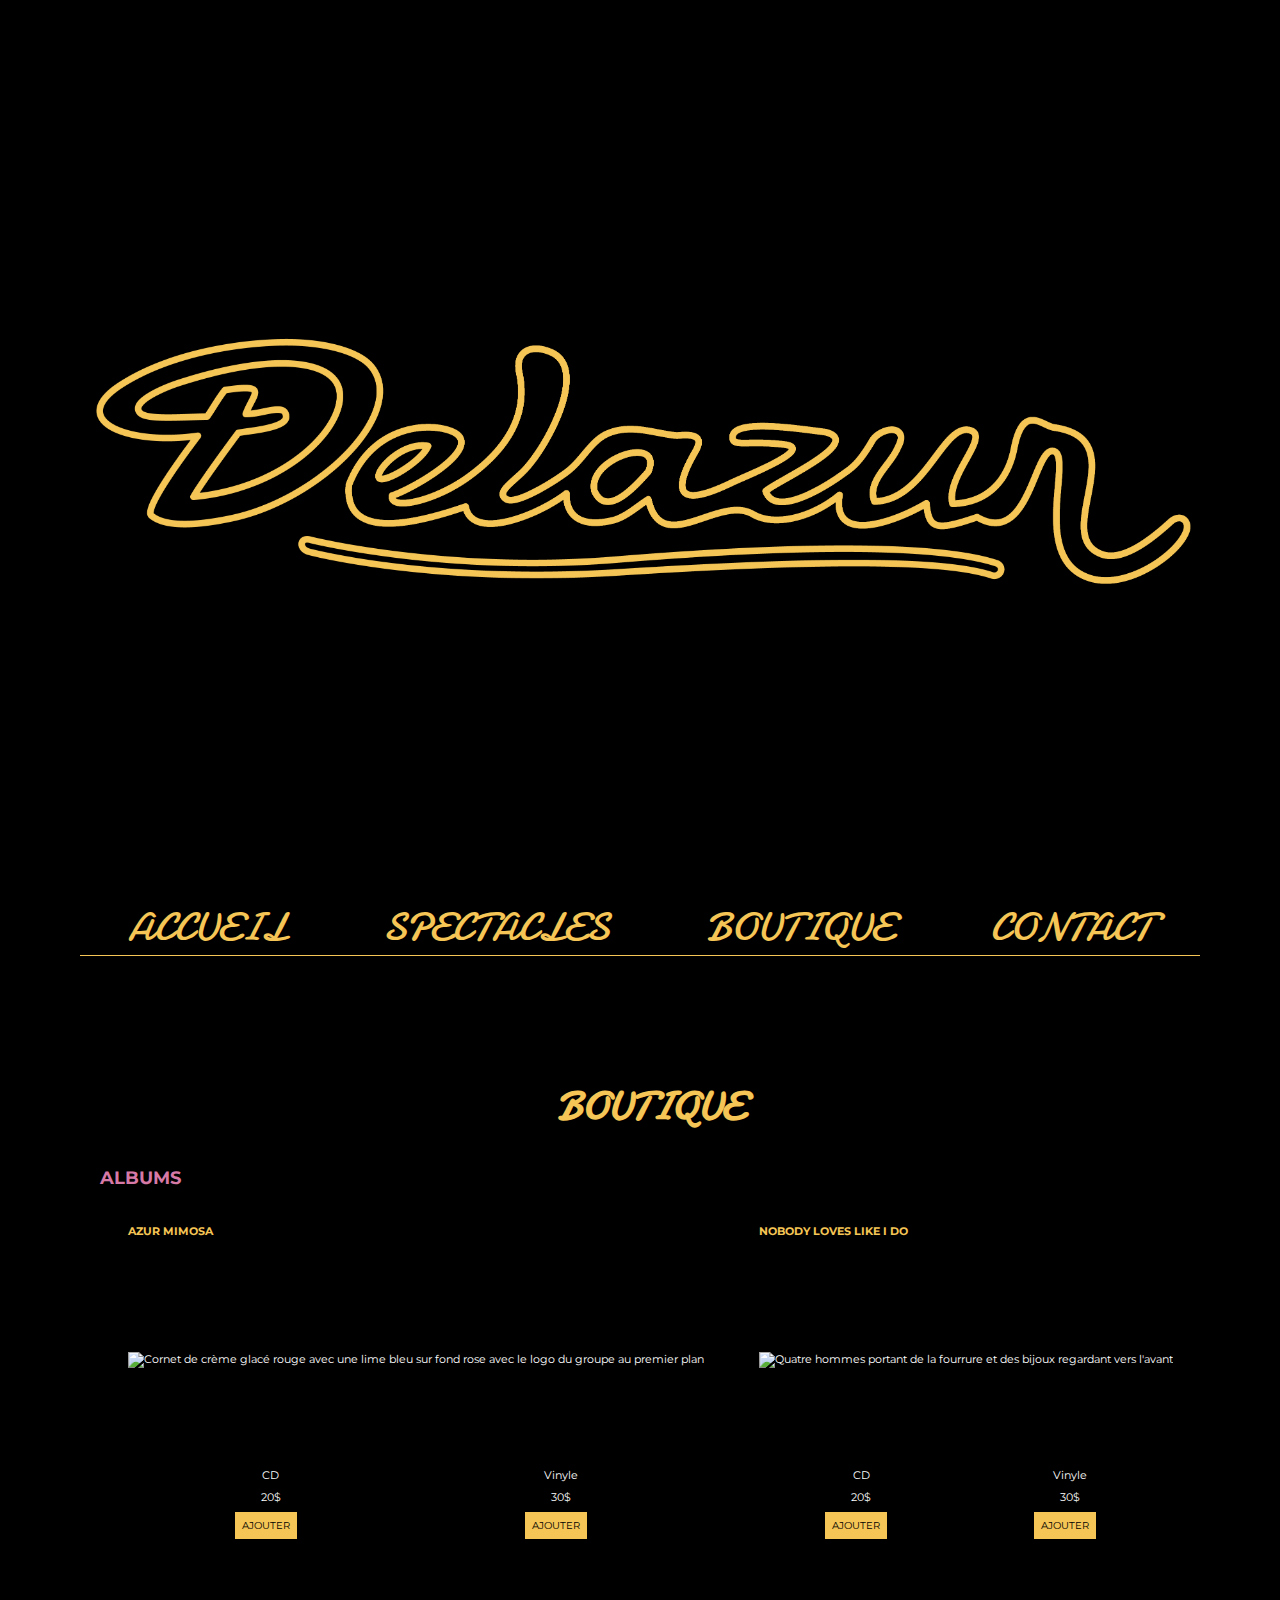
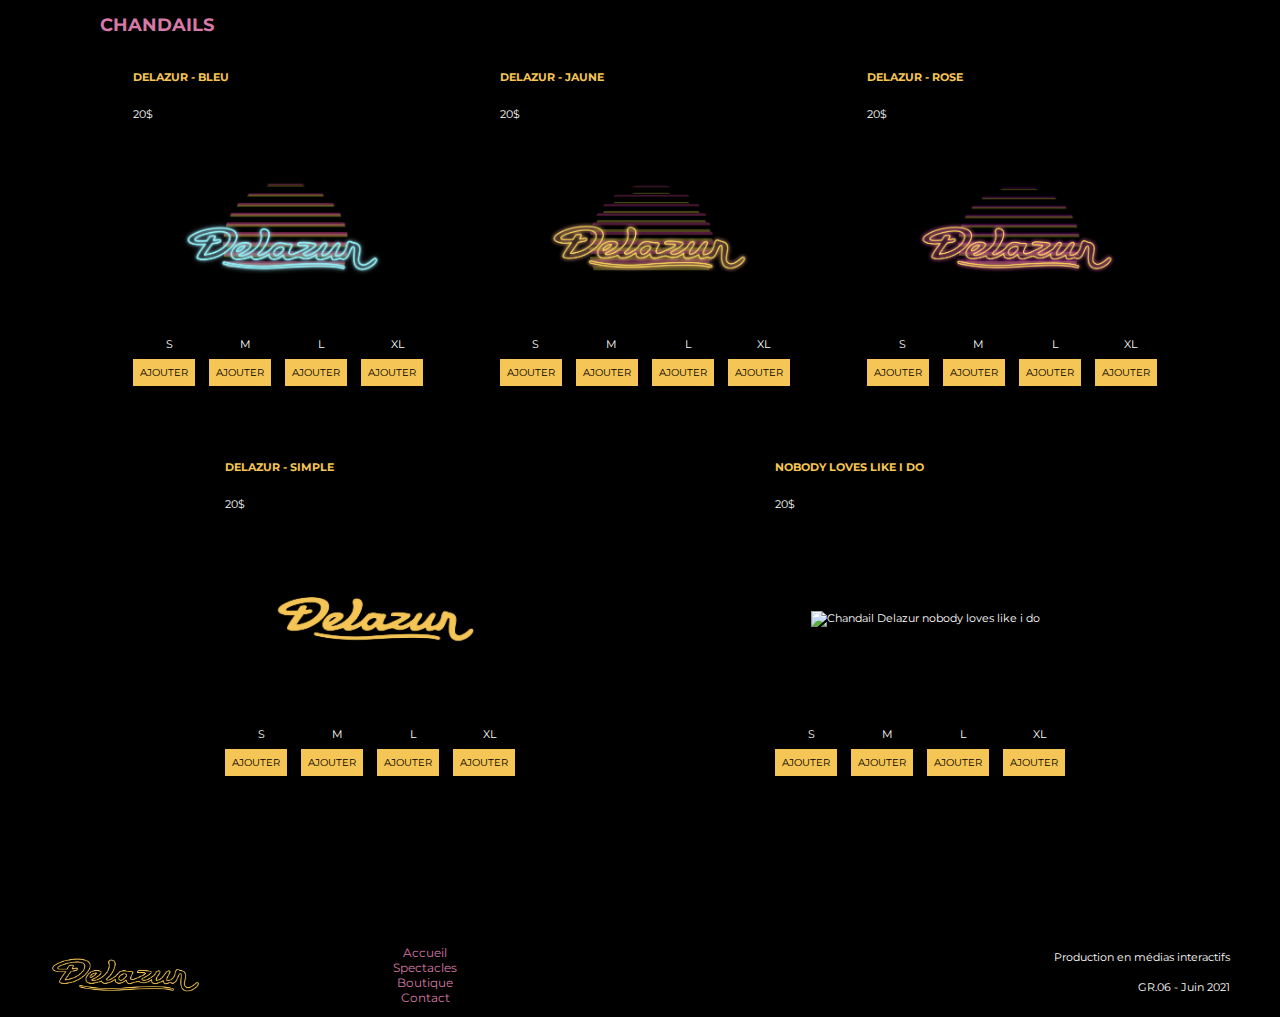
==== src/boutique.html @ 3f295a20 "Mise en page, CSS, taille photo" ====
<!DOCTYPE html>
<html lang="fr-CA">
<head>
    <meta charset="UTF-8">
    <meta http-equiv="X-UA-Compatible" content="IE=edge">
    <meta name="viewport" content="width=device-width, initial-scale=1.0">
    <link rel="stylesheet" href="./assets/css/boutique.css">
    <link href="https://fonts.googleapis.com/css2?family=Damion&family=Montserrat:wght@300;700&display=swap" rel="stylesheet">
    <link rel="stylesheet" href="https://use.fontawesome.com/releases/v5.8.1/css/all.css" integrity="sha384-50oBUHEmvpQ+1lW4y57PTFmhCaXp0ML5d60M1M7uH2+nqUivzIebhndOJK28anvf" crossorigin="anonymous">
    <title>Delazur</title>
</head>
<body>
    <header>
        <div>
            <img src="./assets/img/delazur_logo.png" alt="Logo de Delazur">
            <h1 class="visuallyhidden">Delazur</h1>
        </div>
        <nav>
            <ul>
                <li><a class="serif" href="/src/index.html">Accueil</a></li>
                <li><a class="serif" href="/src/spectacles.html">Spectacles</a></li>
                <li><a class="serif" href="boutique.html">Boutique</a></li>
                <li><a class="serif" href="/src/contact.html">Contact</a></li>
            </ul>
        </nav>
    </header>
    <main>
        <div class="panierAchat"><i class="fas fa-shopping-cart" aria-hidden="true"></i></div>
        <h2>Boutique</h2>
        <section class="album">
            <h3>Albums</h3>
            <div>
                <table id="albumAzurMimosa">
                    <tr>
                        <th id="albumAzurMimosa-th" colspan="2"> 
                            <h4>Azur Mimosa</h4>
                        </th>
                    </tr>
                    <tr>
                        <td headers="albumAzurMimosa-th" colspan="2">
                            <img src="./assets/img/album1.png" alt="Cornet de crème glacé rouge avec une lime bleu sur fond rose avec le logo du groupe au premier plan">
                        </td>
                    </tr>
                    <tr>
                        <th headers="albumAzurMimosa-th" id="albumAzurMimosa-cd" scope="col">CD</th>
                        <th headers="albumAzurMimosa-th" id="albumAzurMimosa-vinyle" scope="col">Vinyle</th>
                    </tr>
                    <tr>
                        <td headers="albumAzurMimosa-th albumAzurMimosa-cd">20$</td>
                        <td headers="albumAzurMimosa-th albumAzurMimosa-vinyle">30$</td>
                    </tr>
                    <tr>
                        <td headers="albumAzurMimosa-th albumAzurMimosa-cd"><button>ajouter</button></td>
                        <td headers="albumAzurMimosa-th albumAzurMimosa-vinyle"><button>ajouter</button></td>
                    </tr>
                </table>
                <table id="albumNobodyLoves">
                    <tr>
                        <th id="albumNobodyLoves-th" colspan="2"> 
                            <h4>Nobody loves like i do</h4>
                        </th>
                    </tr>
                    <tr>
                        <td colspan="2">
                                <img src="./assets/img/t-shirt1.jpg" alt="Quatre hommes portant de la fourrure et des bijoux regardant vers l'avant">
                        </td>
                    </tr>
                    <tr>
                        <th headers="albumNobodyLoves-th" id="albumNobodyLoves-cd" scope="col">CD</th>
                        <th headers="albumNobodyLoves-th" id="albumNobodyLoves-vinyle" scope="col">Vinyle</th>
                    </tr>
                    <tr>
                        <td headers="albumNobodyLoves-th albumNobodyLoves-cd">20$</td>
                        <td headers="albumNobodyLoves-th albumNobodyLoves-vinyle">30$</td>

                    </tr>
                    <tr>
                        <td headers="albumNobodyLoves-th albumNobodyLoves-cd"><button>ajouter</button></td>
                        <td headers="albumNobodyLoves-th albumNobodyLoves-vinyle"><button>ajouter</button></td>
                    </tr>
                </table>
            </div>
        </section>

        <section class="chandails"> 
            <h3>Chandails</h3>
            <div>
                <table id="chandailDelazurBleu">
                    <tr>
                        <th colspan="4" id="chandailDelazurBleu-th">
                            <h4>Delazur - Bleu</h4>
                        </th>
                    </tr>
                    <tr>
                        <td colspan="4" headers="chandailDelazurBleu-th">20$</td>
                    </tr>
                    <tr>                    
                        <td colspan="4" headers="chandailDelazurBleu-th">
                                <img src="./assets/img/t-shirt2.png" alt="Contour du logo Delazur, incluant le contour des lettres, bleu devant 9 lignes parallèles horizontale bleu formant un soleil levant">
                        </td>
                    </tr>
                    <tr>
                        <th headers="chandailDelazurBleu-th" id="chandailDelazurBleu-small" scope="col"><abbr title="Small">S</abbr></th>
                        <th headers="chandailDelazurBleu-th" id="chandailDelazurBleu-medium" scope="col"><abbr title="Medium">M</abbr></th>
                        <th headers="chandailDelazurBleu-th" id="chandailDelazurBleu-large" scope="col"><abbr title="Large">L</abbr></th>
                        <th headers="chandailDelazurBleu-th" id="chandailDelazurBleu-extraLarge" scope="col"><abbr title="Extra large">XL</abbr></th>
                    </tr>
                    <tr>
                        <td headers="chandailDelazurBleu-th chandailDelazurBleu-small"><button>Ajouter</button></td>
                        <td headers="chandailDelazurBleu-th chandailDelazurBleu-medium"><button>Ajouter</button></td>
                        <td headers="chandailDelazurBleu-th chandailDelazurBleu-large"><button>Ajouter</button></td>
                        <td headers="chandailDelazurBleu-th chandailDelazurBleu-extraLarge"><button>Ajouter</button></td>
                    </tr>
                </table>
                <table id="chandailDelazurJaune">
                    <tr>

                        <th colspan="4" id="chandailDelazurJaune-th">
                            <h4>Delazur - Jaune</h4>
                        </th>
                    </tr>
                    <tr>
                        <td colspan="4" headers="chandailDelazurJaune-th">20$</td>
                    </tr>
                    <tr>                    
                        <td colspan="4" headers="chandailDelazurJaune-th">
                            <img src="./assets/img/t-shirt3.png" alt="Contour du logo Delazur, incluant le contour des lettres, jaune devant 9 lignes parallèles horizontale jaune formant un soleil levant">
                        </td>
                    </tr>
                    <tr>
                        <th headers="chandailDelazurJaune-th" id="chandailDelazurJaune-small" scope="col"><abbr title="Small">S</abbr></th>
                        <th headers="chandailDelazurJaune-th" id="chandailDelazurJaune-medium" scope="col"><abbr title="Medium">M</abbr></th>
                        <th headers="chandailDelazurJaune-th" id="chandailDelazurJaune-large" scope="col"><abbr title="Large">L</abbr></th>
                        <th headers="chandailDelazurJaune-th" id="chandailDelazurJaune-extraLarge" scope="col"><abbr title="Extra large">XL</abbr></th>
                    </tr>
                    <tr>
                        <td headers="chandailDelazurJaune-th chandailDelazurJaune-small"><button>Ajouter</button></td>
                        <td headers="chandailDelazurJaune-th chandailDelazurJaune-medium"><button>Ajouter</button></td>
                        <td headers="chandailDelazurJaune-th chandailDelazurJaune-large"><button>Ajouter</button></td>
                        <td headers="chandailDelazurJaune-th chandailDelazurJaune-extraLarge"><button>Ajouter</button></td>
                    </tr>
                </table>
                <table id="chandailDelazurRose">
                    <tr>
                        <th colspan="4" id="chandailDelazurRose-th">
                            <h4>Delazur - Rose</h4>
                        </th>
                    </tr>
                    <tr>
                        <td colspan="4" headers="chandailDelazurRose-th">20$</td>
                    </tr>
                    <tr>                    
                        <td colspan="4" headers="chandailDelazurRose-th">
                            <img src="./assets/img/t-shirt4.png" alt="Contour du logo Delazur rose, incluant le contour des lettres, devant 9 lignes parallèles horizontale rose formant un soleil levant">
                        </td>
                    </tr>
                    <tr>
                        <th headers="chandailDelazurRose-th" id="chandailDelazurRose-small" scope="col"><abbr title="Small">S</abbr></th>
                        <th headers="chandailDelazurRose-th" id="chandailDelazurRose-medium" scope="col"><abbr title="Medium">M</abbr></th>
                        <th headers="chandailDelazurRose-th" id="chandailDelazurRose-large" scope="col"><abbr title="Large">L</abbr></th>
                        <th headers="chandailDelazurRose-th" id="chandailDelazurRose-extraLarge" scope="col"><abbr title="Extra large">XL</abbr></th>
                    </tr>
                    <tr>
                        <td headers="chandailDelazurRose-th chandailDelazurRose-small"><button>Ajouter</button></td>
                        <td headers="chandailDelazurRose-th chandailDelazurRose-medium"><button>Ajouter</button></td>
                        <td headers="chandailDelazurRose-th chandailDelazurRose-large"><button>Ajouter</button></td>
                        <td headers="chandailDelazurRose-th chandailDelazurRose-extraLarge"><button>Ajouter</button></td>
                    </tr>
                </table>
                <table id="chandailDelazurSimple">
                    <tr>
                        <th colspan="4" id="chandailDelazurSimple-th">
                            <h4>Delazur - Simple</h4>
                        </th>
                            
                    </tr>
                    <tr>
                        <td colspan="4" headers="chandailDelazurSimple-th">20$</td>
                    </tr>
                    <tr>                    
                        <td colspan="4" headers="chandailDelazurSimple-th">
                            <img src="./assets/img/t-shirt5.png" alt="Logo du Delazur Jaune plein">
                        </td>
                    </tr>
                    <tr>
                        <th headers="chandailDelazurSimple-th" id="chandailDelazurSimple-small" scope="col"><abbr title="Small">S</abbr></th>
                        <th headers="chandailDelazurSimple-th" id="chandailDelazurSimple-medium" scope="col"><abbr title="Medium">M</abbr></th>
                        <th headers="chandailDelazurSimple-th" id="chandailDelazurSimple-large" scope="col"><abbr title="Large">L</abbr></th>
                        <th headers="chandailDelazurSimple-th" id="chandailDelazurSimple-extraLarge" scope="col"><abbr title="Extra large">XL</abbr></th>
                    </tr>
                    <tr>
                        <td headers="chandailDelazurSimple-th chandailDelazurSimple-small"><button>Ajouter</button></td>
                        <td headers="chandailDelazurSimple-th chandailDelazurSimple-medium"><button>Ajouter</button></td>
                        <td headers="chandailDelazurSimple-th chandailDelazurSimple-large"><button>Ajouter</button></td>
                        <td headers="chandailDelazurSimple-th chandailDelazurSimple-extraLarge"><button>Ajouter</button></td>
                    </tr>
                </table>
                <table id="chandailNobodyLoves">
                    <tr>
                        <th colspan="4" id="chandailNobodyLoves-th">
                        <h4>Nobody loves like I do</h4>
                        </th>
                    </tr>
                    <tr>
                        <td colspan="4" headers="chandailNobodyLoves-th">20$</td>
                    </tr>
                    <tr>                    
                        <td colspan="4" headers="chandailNobodyLoves-th">
                                <img src="./assets/img/t-shirt1.jpg" alt="Chandail Delazur nobody loves like i do">
                        </td>
                    </tr>
                    <tr>
                        <th headers="chandailNobodyLoves-th" id="chandailNobodyLoves-small" scope="col"><abbr title="Small">S</abbr></th>
                        <th headers="chandailNobodyLoves-th" id="chandailNobodyLoves-medium" scope="col"><abbr title="Medium">M</abbr></th>
                        <th headers="chandailNobodyLoves-th" id="chandailNobodyLoves-large" scope="col"><abbr title="Large">L</abbr></th>
                        <th headers="chandailNobodyLoves-th" id="chandailNobodyLoves-extraLarge" scope="col"><abbr title="Extra large">XL</abbr></th>
                    </tr>
                    <tr>
                        <td headers="chandailNobodyLoves-th chandailNobodyLoves-small"><button>Ajouter</button></td>
                        <td headers="chandailNobodyLoves-th chandailNobodyLoves-medium"><button>Ajouter</button></td>
                        <td headers="chandailNobodyLoves-th chandailNobodyLoves-large"><button>Ajouter</button></td>
                        <td headers="chandailNobodyLoves-th chandailNobodyLoves-extraLarge"><button>Ajouter</button></td>
                    </tr>
                </table>
            </div>
        </section>
    </main>
    <footer>
        <div>
            <img src="./assets/img/delazur_logo.png" alt="Logo Delazur">
        </div>
        <div>
            <ul>
                <li><a href="/src/index.html">Accueil</a></li>
                <li><a href="/src/spectacles.html">Spectacles</a></li>
                <li><a href="boutique.html">Boutique</a></li>
                <li><a href="/src/contact.html">Contact</a></li>
            </ul>
        </div>
        <div>
            <ul>
                <li><a href="https://www.instagram.com/delazurband/" aria-label="Instagram" target="_blank"><i class="fab fa-instagram"></i></a></li>
                <li><a href="https://music.apple.com/us/artist/delazur/1502322364" aria-label="Apple Music" target="_blank"><i class="fab fa-apple"></i></a></li>
                <li><a href="https://music.youtube.com/channel/UCgWAueQ2PGlzKfPIjrtn05g" aria-label="Youtube Music" target="_blank"><i class="far fa-play-circle"></i></a></li>
                <li><a href="https://www.facebook.com/delazurband/" aria-label="Facebook" target="_blank"><i class="fab fa-facebook"></i></a></li>
                <li><a href="https://open.spotify.com/artist/1YG9iUkHCKcIEopGLn5QYb" aria-label="Spotify" target="_blank"><i class="fab fa-spotify"></i></a></li>
                <li><a href="https://www.youtube.com/channel/UCNU_NVl0zzl5wluB0_9fNoA" aria-label="Youtube" target="_blank"><i class="fab fa-youtube"></i></a></li>
                <li><a href="https://fontawesome.com/icons/bandcamp?style=brands" aria-label="Bandcamp" target="_blank"><i class="fab fa-bandcamp"></i></a></li>
            </ul>
        </div>
        <div>
            <p>Production en médias interactifs</p>
            <p>GR.06 - Juin 2021</p>
        </div>
    </footer>
    <script src="./assets/scripts/boutique.js"></script>
</body>

</html>
---- src/assets/css/boutique.css ----
/* Temporaire ( pour pouvoir voir dequoi)*/
img {
    width: 200px;
}

abbr {
    text-decoration: none;
}

td {
    text-align: center;
}
/* Fin Temporaire */


* {
    transition: all 0.5s ease-in-out;
}

html {
    font-size: 50%;
}

body {
    background-color: black;
    background-image: url("../img/header.jpg");
    background-size: auto 100vw;
    background-attachment: scroll;
    background-position: top center;
    background-repeat: no-repeat;
    color: white;
    display: grid;
    grid-template-rows: repeat(3, auto);
    grid-template-columns: repeat(5, 1fr);
    font: 1.5rem 'Montserrat', sans-serif;
    margin: 0;
    overflow-x: hidden;
}

main {
    grid-column: 1 / 6;
    padding-left: 20px;
}

header {
    grid-column: 1 / 6;
    grid-row-end: 1;
}

header > div {
    display: flex;
    align-items: center;
    justify-content: center;
}

header > div > img {
    background-color: rgba(0, 0, 0, 0.7);
    width: 100%;
}

header > nav {
    background-color: rgba(0, 0, 0, 0.7);
}

header > nav > ul {
    justify-content: space-evenly;
    list-style-type: none;
    font-family: 'Damion', cursive;
    font-size: 4rem;
    margin-top: 0;
    padding: 0;
    text-transform: uppercase;
}

header li {
    flex-grow: 1;
    text-align: center;
}

header li a {
    border-bottom: 1px solid #f5c555;
    color: #f5c555;
    display: inline-block;
    text-decoration: none;
    width: 100%;
}

header li a:hover, header li a:focus {
    border-color: #d679a6;
    outline: none;
}

header li a.active, header li a:visited {
    border-bottom: transparent;
    color: #d679a6;
    font-weight: bold;
    pointer-events: none;
}

.panierAchat {
    display: flex;
    justify-content: flex-end;
    margin-right: 20px;
    font-size: 3rem;
}

h2 {
    font-family: 'Damion', cursive;
    color: #f5c555;
    text-transform: uppercase;
    font-size: 4rem;
    text-align: center;
}

h3 {
    color: #d679a6;
    text-transform: uppercase;
}

main tr:first-child > th:first-child {
    color: #f5c555;
    text-transform: uppercase;
    text-align: left;
}

button {
    background-color: #f5c555;
    border: 2px solid #f5c555;
    text-transform: uppercase;
    font: 1rem 'Montserrat', sans-serif;
    padding: 5px;
    margin-right: 10px;
}

table {
    margin: auto;
    padding-bottom: 50px;
}

td, th, p {
    font: 1.1rem 'Montserrat', sans-serif;
    padding-bottom: 5px;
}

tr, td {
    text-align: center;
}

.chandails {
    text-align: left;
}

section.chandails tr:first-child > th:first-child, section.chandails tr:nth-child(2) > td:first-child {
    text-align: left;
}

section.album tr:nth-child(2) > td {
    height: 200px;
} 

section.chandails tr:nth-child(3) > td {
    height: 200px;
} 

footer {
    background-color: rgba(0, 0, 0, 0.5);
    box-sizing: border-box;
    grid-row-start: 3;
    grid-column: span 16;
    font-size: 0.8em;
    text-align: center;
    width: 100%;
    padding: 0 50px;
}

footer a {
    color: #d679a6;
    text-decoration: none;
}

footer a:hover, footer a:focus {
    color: white;
    outline: none;
}

footer img {
    width: 150px;
}

footer ul {
    list-style-type: none;
    padding: 0;
    text-align: center;
}

footer div:nth-child(3) ul {
    display: flex;
    justify-content: space-between;
    font-size: 3rem;
}

footer div:nth-child(3) ul li {
    padding: 0 15px;
}

footer div:last-child {
    text-align: right;
}

.visuallyhidden {
    display: none;
}




@media screen and (min-width: 800px) {
    body {
        grid-template-columns: repeat(16, 1fr);
        grid-row-gap: 50px;
        background-size: auto 45vw;
    }

    main {
        grid-column: 2 / 16;
    }

    h3 + div {
        display: flex;
        flex-flow: row wrap;
        justify-content: space-between;
    }

    header {
        grid-column: 2 / 16;
    }

    header > nav > ul {
        display: flex;
    }

    footer {
        display: flex;
        align-items: center;
        justify-content: space-between;
    }

}

@media screen and (min-width: 1224px) {
    
    footer {
        display: flex;
        align-items: center;
        justify-content: space-between;
    }
    
    html {
        font-size: 62.5%;
    }

    body {
        background-attachment: scroll;
        background-size: auto 100vh;
    }

    header > div {
        height: 100vh;
    }

    header > nav {
        background-color: transparent;
    }
}
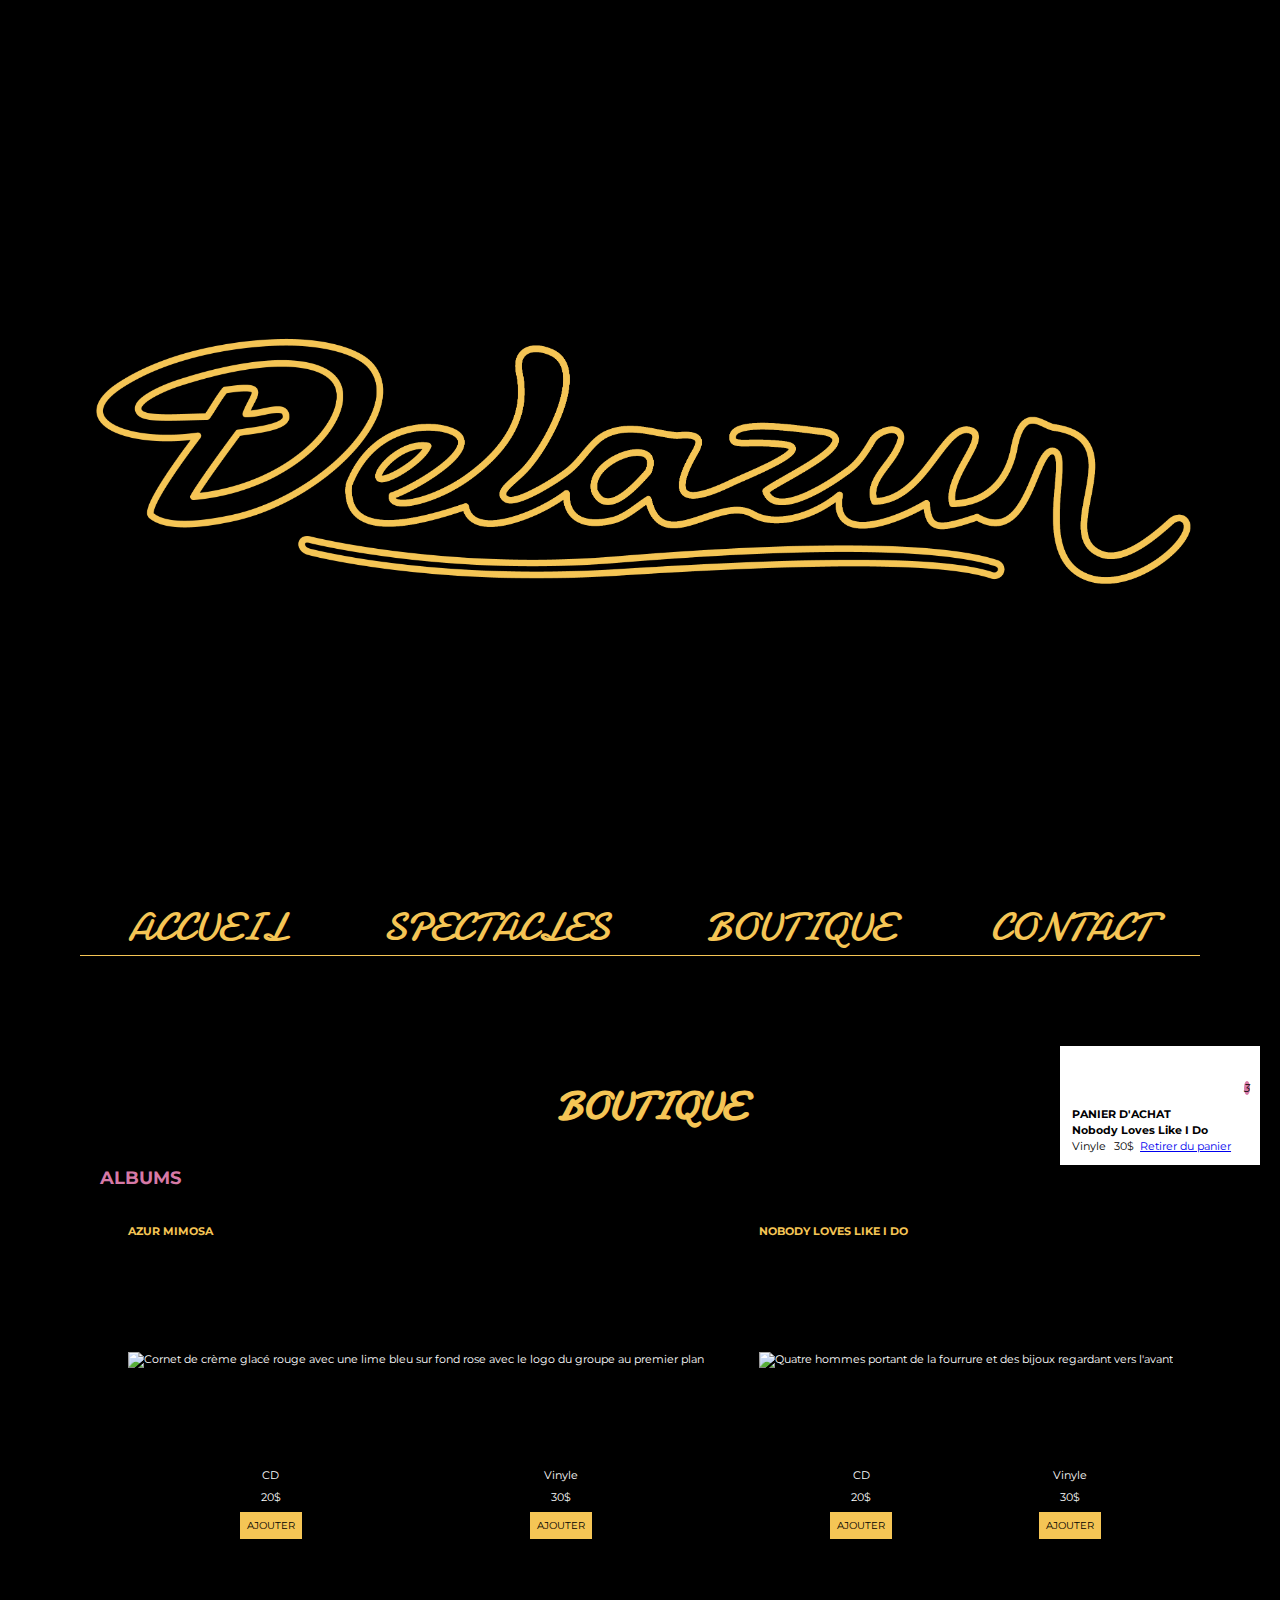
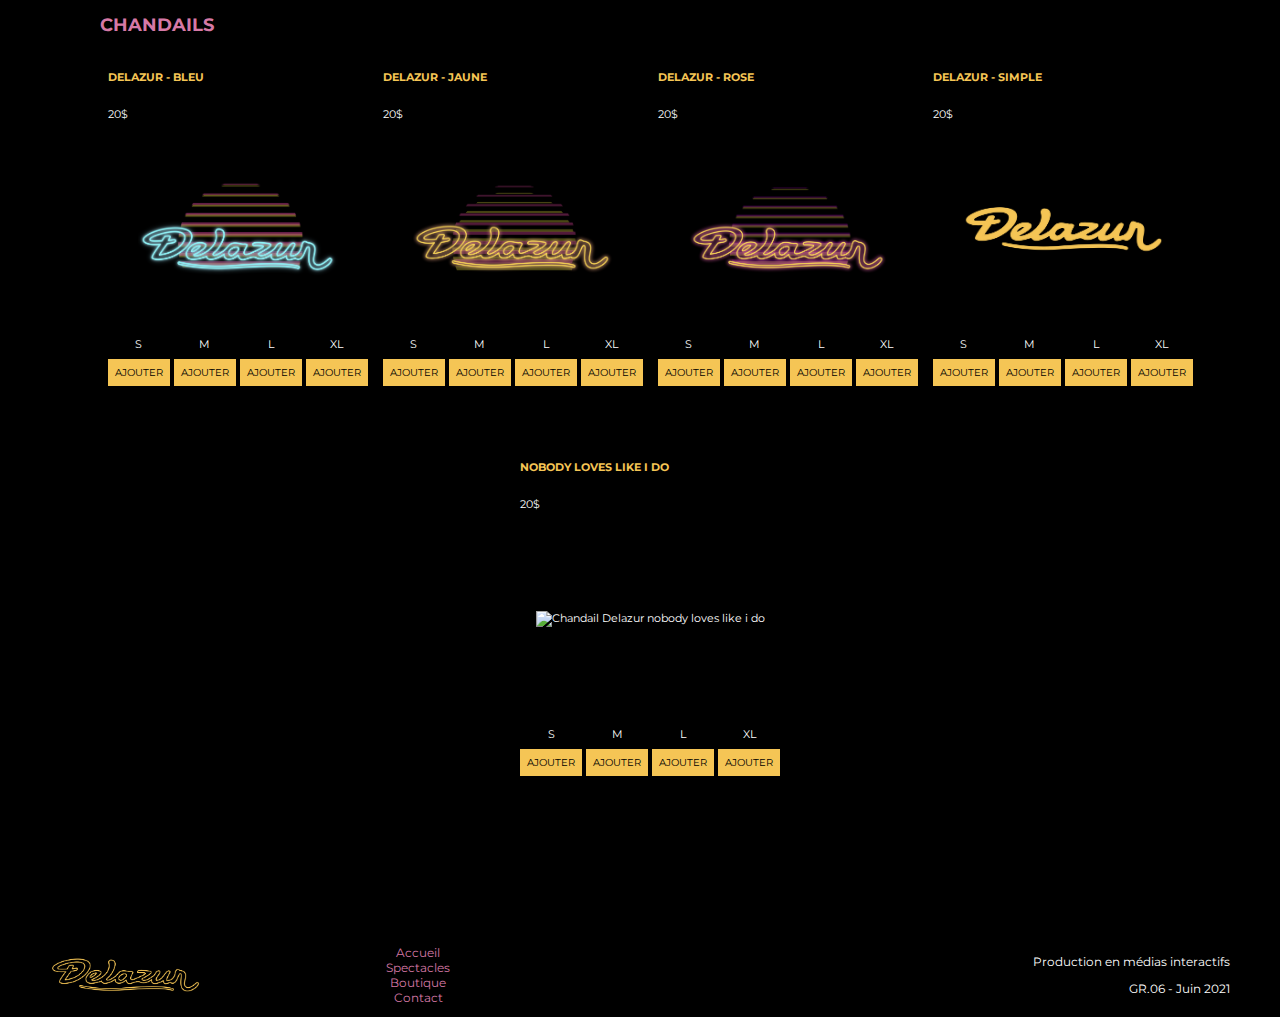
==== commit 7ac29269: "Creation du panier, pauffinage CSS" ====
--- a/src/boutique.html
+++ b/src/boutique.html
@@ -25,7 +25,27 @@
         </nav>
     </header>
     <main>
-        <div class="panierAchat"><i class="fas fa-shopping-cart" aria-hidden="true"></i></div>
+        <div class="panierAchat panier-ouvert">
+            <div>
+                <i class="fas fa-shopping-cart" aria-hidden="true"><sub>3</sub></i>
+            </div>
+            <table id="panierAchat-tb" class="panier-ouvert">
+                <tr>
+                    <th id="panierAchat-th" colspan="4">Panier d'achat</th>
+                </tr>
+                <tr>
+                    <th headers="panierAchat-th" colspan="4" id="premier-item">Nobody Loves Like I Do</th>
+                </tr>
+                <tr>
+                    <td headers="panierAchat-th premier-item" colspan="1">Vinyle</td>
+                    <td headers="panierAchat-th premier-item" colspan="1">30$</td>
+                    <td headers="panierAchat-th premier-item" colspan="2"><a href="#">Retirer du panier</a></td>
+                </tr>
+                <!-- <tr>
+                    <td><hr></td>
+                </tr> -->
+            </table>
+        </div>
         <h2>Boutique</h2>
         <section class="album">
             <h3>Albums</h3>
@@ -72,7 +92,6 @@
                     <tr>
                         <td headers="albumNobodyLoves-th albumNobodyLoves-cd">20$</td>
                         <td headers="albumNobodyLoves-th albumNobodyLoves-vinyle">30$</td>
-
                     </tr>
                     <tr>
                         <td headers="albumNobodyLoves-th albumNobodyLoves-cd"><button>ajouter</button></td>
@@ -81,7 +100,6 @@
                 </table>
             </div>
         </section>
-
         <section class="chandails"> 
             <h3>Chandails</h3>
             <div>
@@ -114,7 +132,6 @@
                 </table>
                 <table id="chandailDelazurJaune">
                     <tr>
-
                         <th colspan="4" id="chandailDelazurJaune-th">
                             <h4>Delazur - Jaune</h4>
                         </th>
@@ -171,8 +188,7 @@
                     <tr>
                         <th colspan="4" id="chandailDelazurSimple-th">
                             <h4>Delazur - Simple</h4>
-                        </th>
-                            
+                        </th>   
                     </tr>
                     <tr>
                         <td colspan="4" headers="chandailDelazurSimple-th">20$</td>
--- a/src/assets/css/boutique.css
+++ b/src/assets/css/boutique.css
@@ -1,21 +1,3 @@
-
-
-
-/* Temporaire ( pour pouvoir voir dequoi)*/
-img {
-    width: 200px;
-}
-
-abbr {
-    text-decoration: none;
-}
-
-td {
-    text-align: center;
-}
-/* Fin Temporaire */
-
-
 * {
     transition: all 0.5s ease-in-out;
 }
@@ -100,13 +82,6 @@
     pointer-events: none;
 }
 
-.panierAchat {
-    display: flex;
-    justify-content: flex-end;
-    margin-right: 20px;
-    font-size: 3rem;
-}
-
 h2 {
     font-family: 'Damion', cursive;
     color: #f5c555;
@@ -120,10 +95,12 @@
     text-transform: uppercase;
 }
 
-main tr:first-child > th:first-child {
-    color: #f5c555;
-    text-transform: uppercase;
-    text-align: left;
+img {
+    width: 200px;
+}
+
+abbr {
+    text-decoration: none;
 }
 
 button {
@@ -132,21 +109,86 @@
     text-transform: uppercase;
     font: 1rem 'Montserrat', sans-serif;
     padding: 5px;
-    margin-right: 10px;
-}
-
-table {
+    margin: auto;
+}
+
+sub {
+    color: black;
+    font-size:1.1rem;
+    border-radius: 50%;
+    background-color: #d679a6;
+    z-index: 1;
+}
+
+section tr:first-child > th:first-child {
+    color: #f5c555;
+    text-transform: uppercase;
+    text-align: left;
+}
+
+section table {
     margin: auto;
     padding-bottom: 50px;
 }
 
-td, th, p {
+section td, section th, section p {
     font: 1.1rem 'Montserrat', sans-serif;
     padding-bottom: 5px;
 }
 
-tr, td {
-    text-align: center;
+section tr, section td {
+    text-align: center;
+}
+
+div.panier-ouvert {
+    width:200px;
+    background-color: #fff;
+    color: black;
+}
+
+#panierAchat-tb:not(.panier-ouvert) {
+    display: none;
+}
+
+#panierAchat-tb.panier-ouvert {
+    width: 100%;
+    margin:0;
+    padding:10px;
+    text-align: left;
+}
+
+#panierAchat-tb td, #panierAchat-tb th {
+    font-size: 1.1rem;
+    margin:0;
+    padding:0;
+    font-size: 1.1rem;
+    color:black;
+    text-align: left;
+}
+
+#panierAchat-tb th {
+    
+    font-weight: bold;
+}
+
+#panierAchat-th {
+    color: black;
+    text-transform: uppercase;
+    text-align: left;
+    
+}
+
+.panierAchat {
+    position: absolute;
+    right: 20px;
+    font-size: 3rem;
+    z-index: 1;
+}
+
+.panierAchat > div:first-child {
+    display: flex;
+    justify-content: flex-end;
+    padding:10px 10px 0 0;
 }
 
 .chandails {
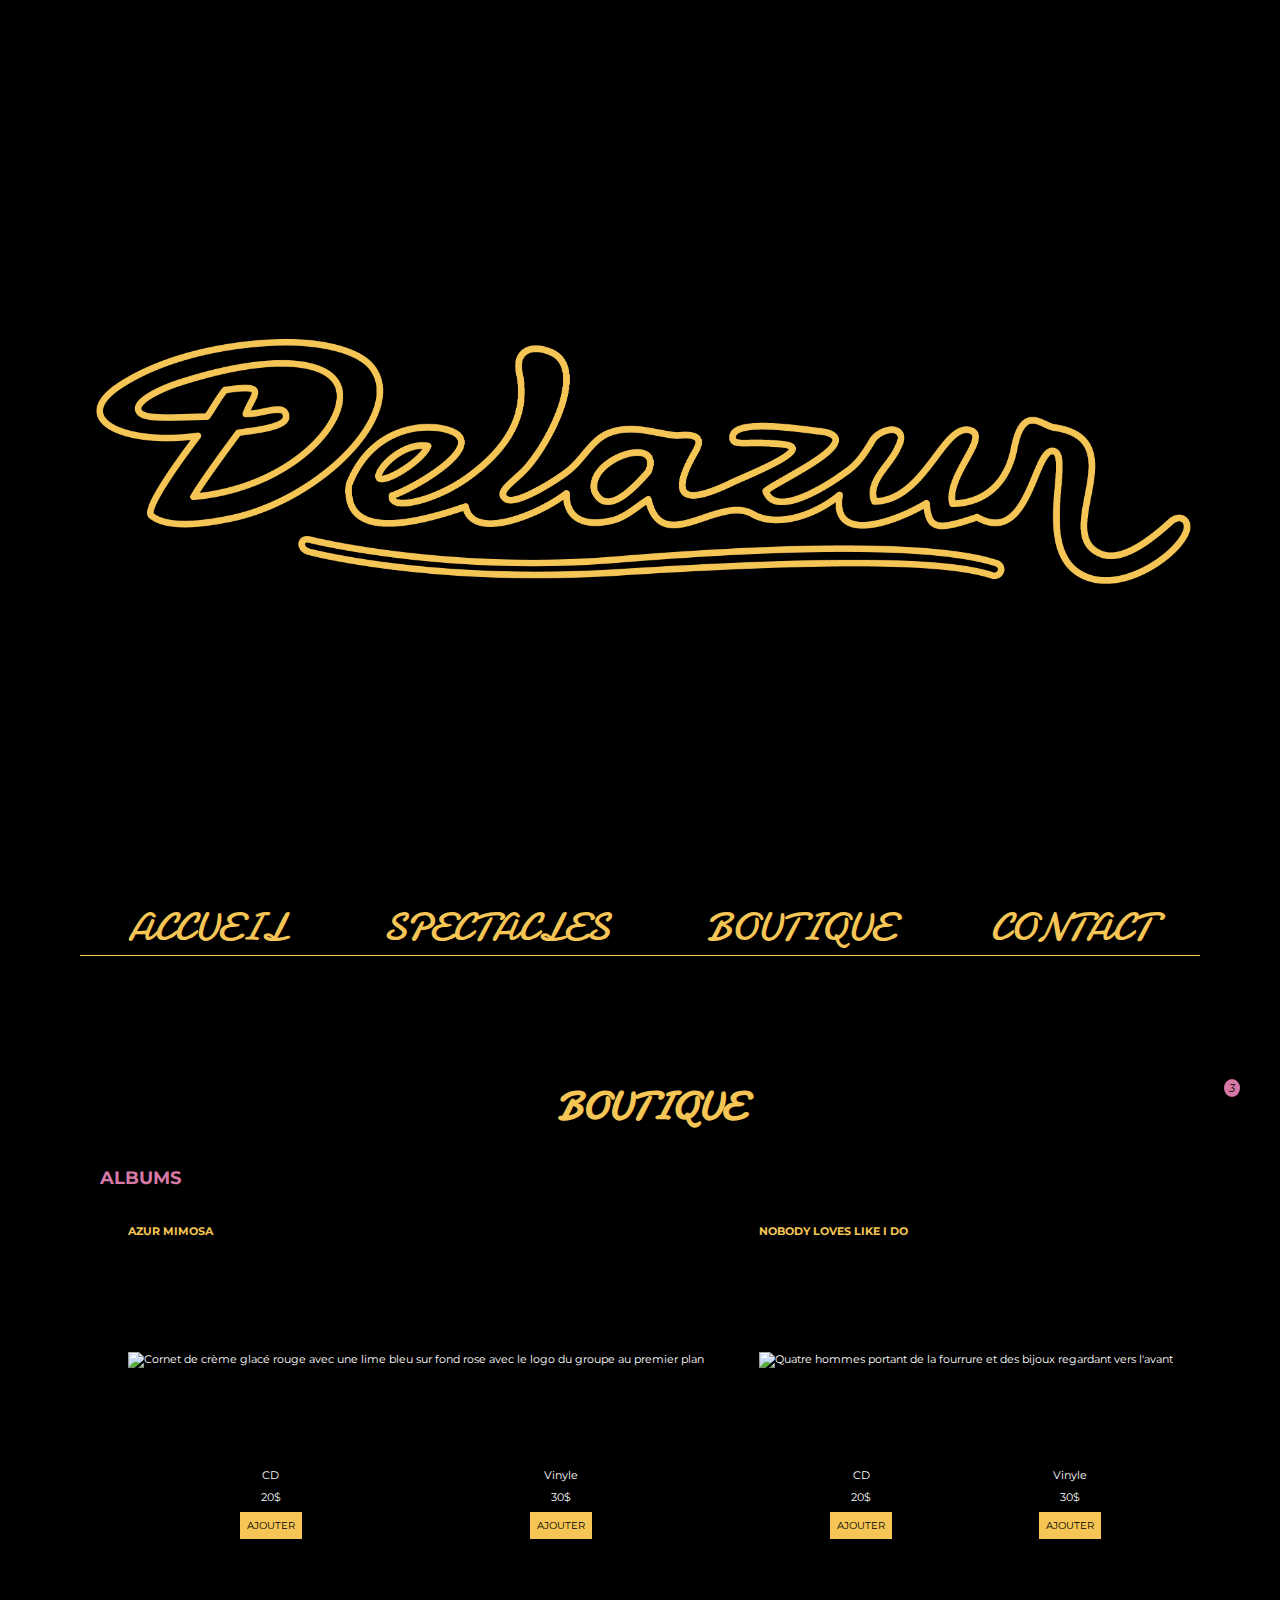
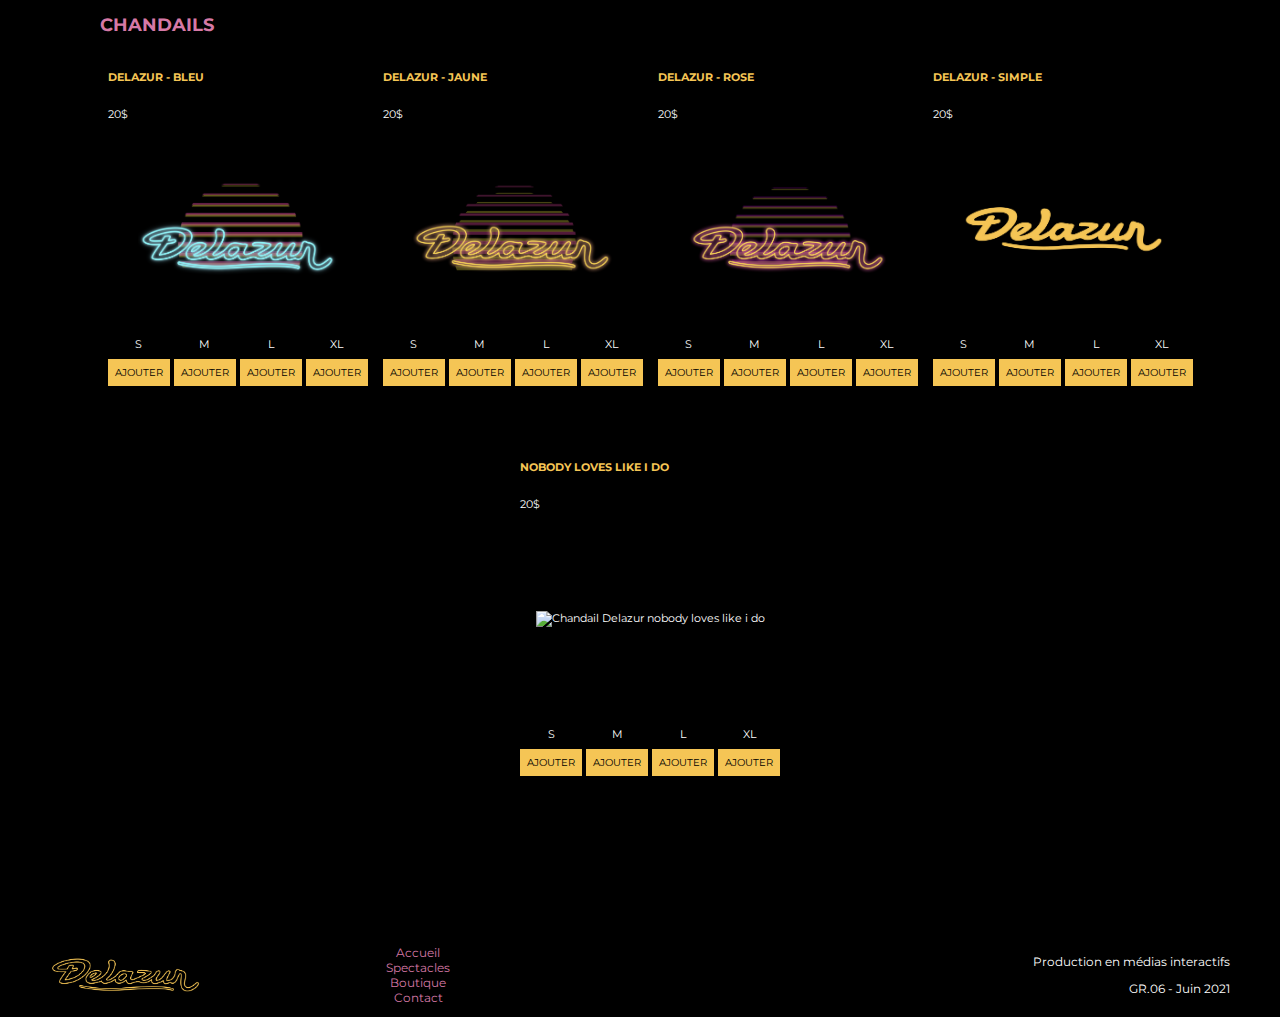
==== commit dfd49961: "Finaliser l'indice du nombre de produit sur le 'icone du panier ainsi que son ouverture et fermeture" ====
--- a/src/boutique.html
+++ b/src/boutique.html
@@ -25,11 +25,11 @@
         </nav>
     </header>
     <main>
-        <div class="panierAchat panier-ouvert">
-            <div>
-                <i class="fas fa-shopping-cart" aria-hidden="true"><sub>3</sub></i>
+        <div class="panierAchat">
+            <div id="bascule-panier">
+                <i id="iconeDuPanierDAchat" class="fas fa-shopping-cart" aria-hidden="true"><sub id="nombreDeProduitsDansLePanier">3</sub></i>
             </div>
-            <table id="panierAchat-tb" class="panier-ouvert">
+            <table id="panierAchat-tb">
                 <tr>
                     <th id="panierAchat-th" colspan="4">Panier d'achat</th>
                 </tr>
--- a/src/assets/css/boutique.css
+++ b/src/assets/css/boutique.css
@@ -112,12 +112,15 @@
     margin: auto;
 }
 
-sub {
+sub#nombreDeProduitsDansLePanier {
+    margin: 0 10px 0 -0.9rem;
     color: black;
     font-size:1.1rem;
+    padding: 0.2rem 0.5rem;
     border-radius: 50%;
     background-color: #d679a6;
-    z-index: 1;
+    z-index: 2;
+    
 }
 
 section tr:first-child > th:first-child {
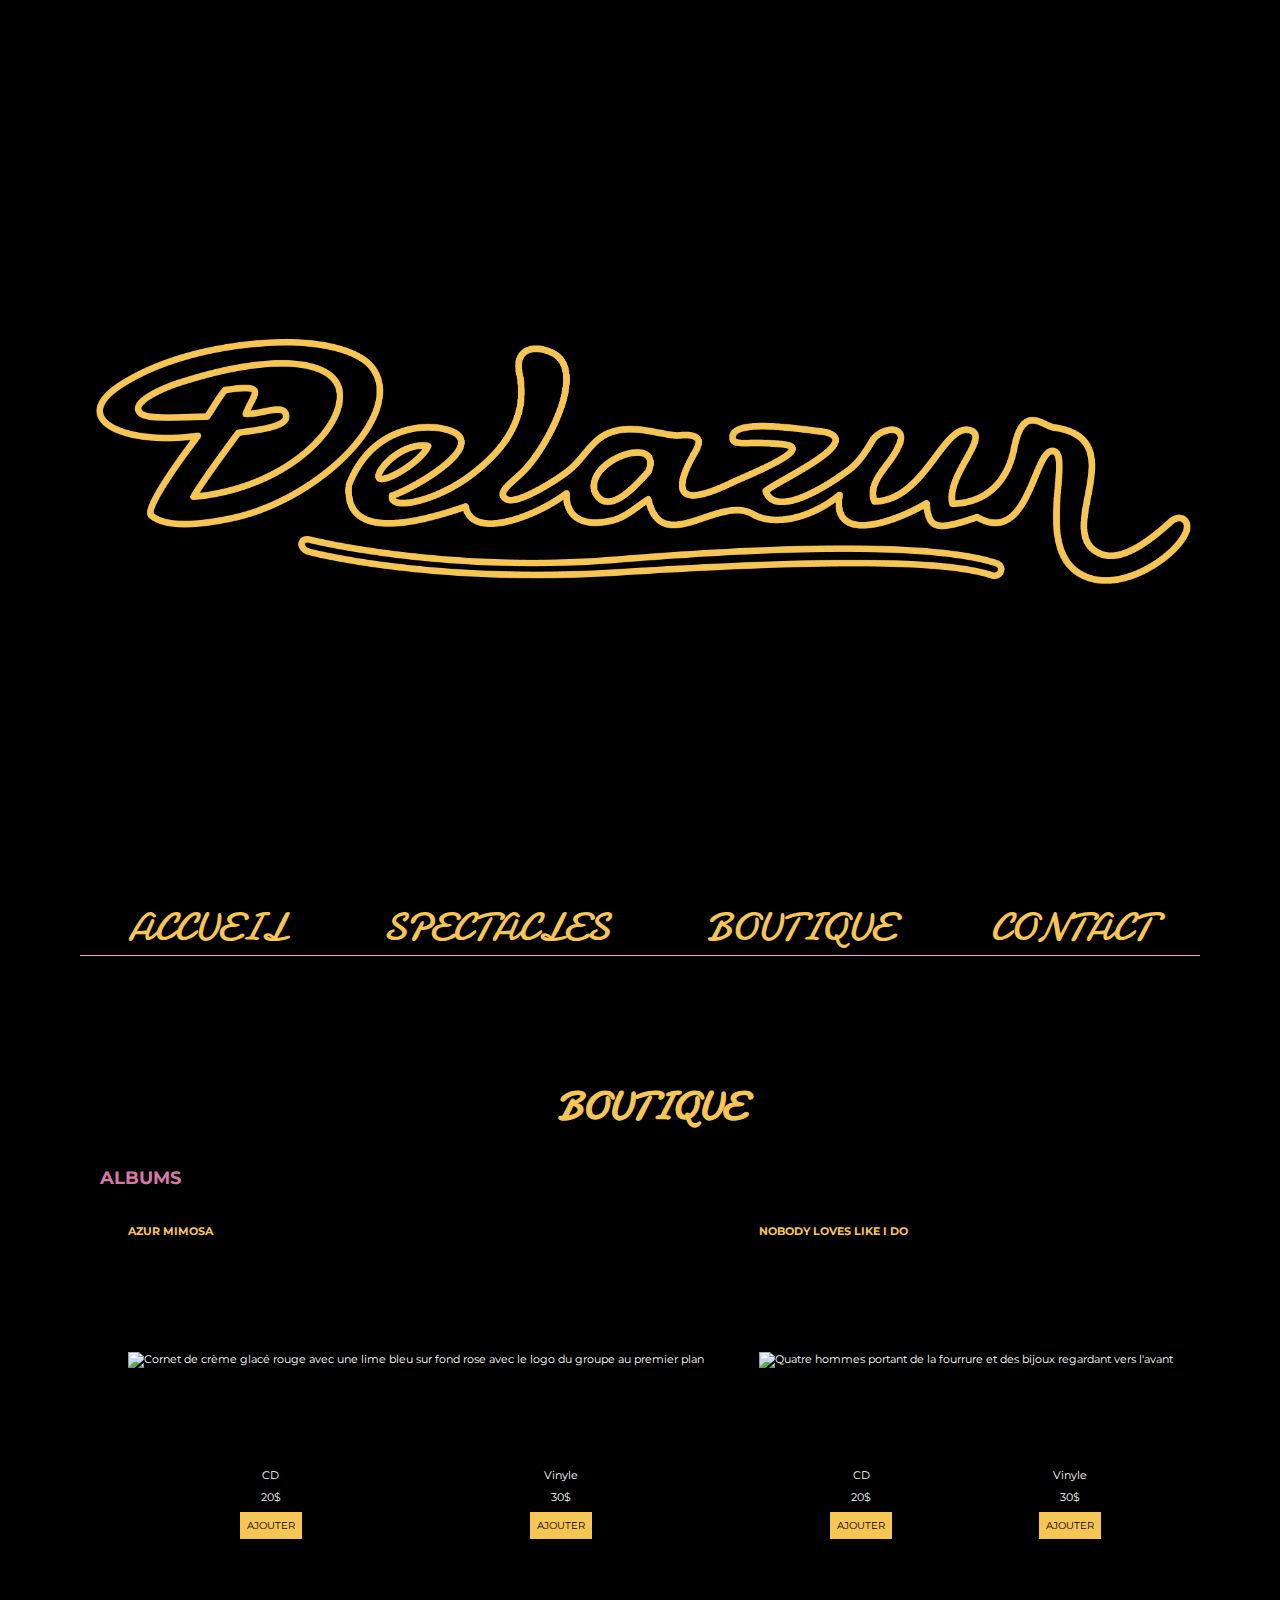
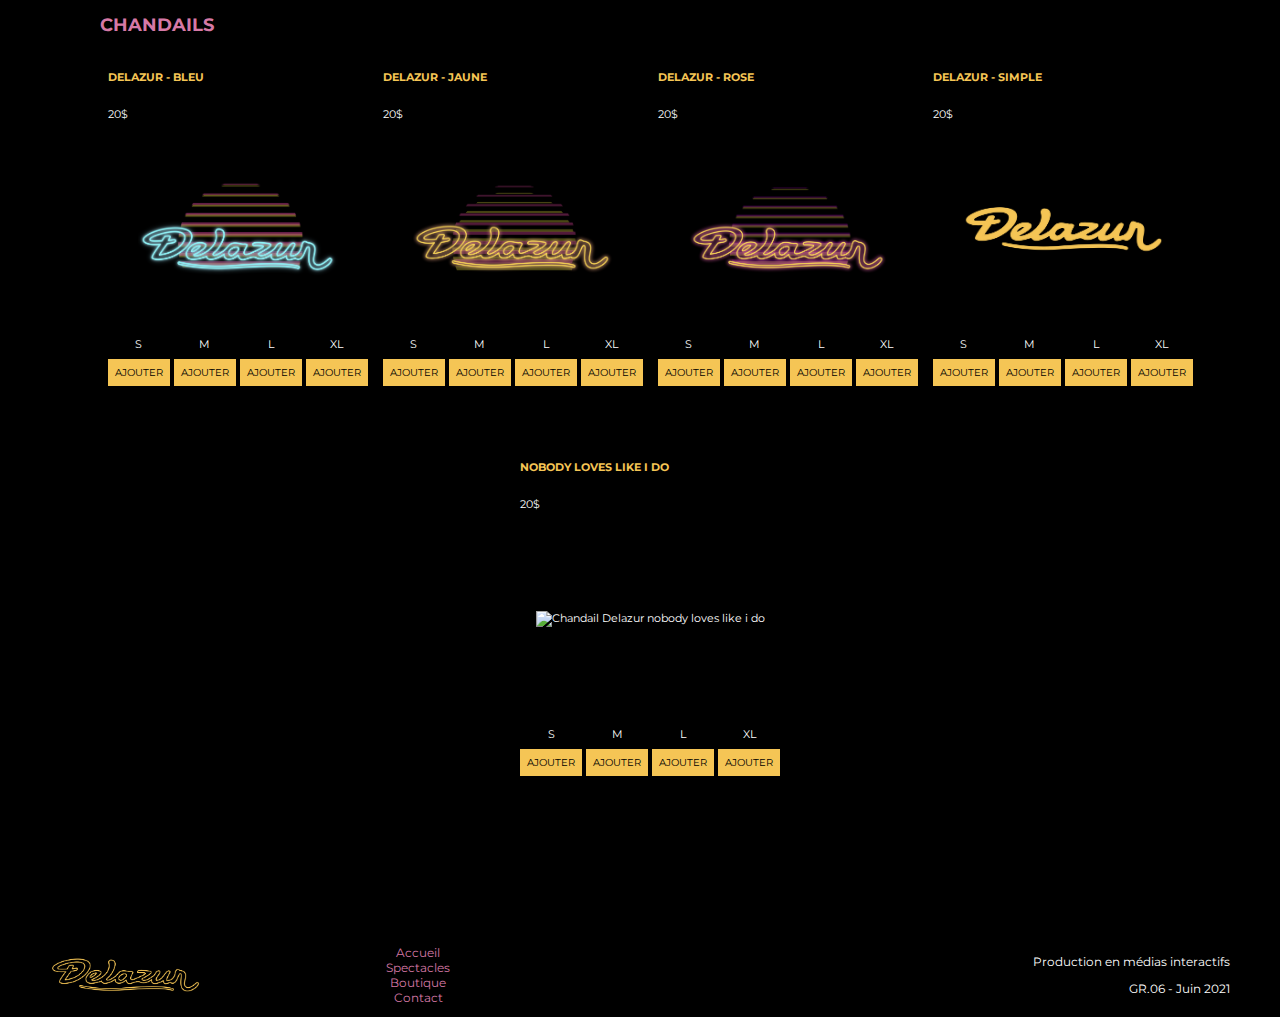
==== commit 37607e52: "fonctions du panier" ====
--- a/src/boutique.html
+++ b/src/boutique.html
@@ -27,23 +27,24 @@
     <main>
         <div class="panierAchat">
             <div id="bascule-panier">
-                <i id="iconeDuPanierDAchat" class="fas fa-shopping-cart" aria-hidden="true"><sub id="nombreDeProduitsDansLePanier">3</sub></i>
+                <i id="iconeDuPanierDAchat" class="fas fa-shopping-cart" aria-hidden="true"><sub id="nombreDeProduitsDansLePanier">0</sub></i>
             </div>
             <table id="panierAchat-tb">
-                <tr>
-                    <th id="panierAchat-th" colspan="4">Panier d'achat</th>
-                </tr>
-                <tr>
-                    <th headers="panierAchat-th" colspan="4" id="premier-item">Nobody Loves Like I Do</th>
-                </tr>
-                <tr>
-                    <td headers="panierAchat-th premier-item" colspan="1">Vinyle</td>
-                    <td headers="panierAchat-th premier-item" colspan="1">30$</td>
-                    <td headers="panierAchat-th premier-item" colspan="2"><a href="#">Retirer du panier</a></td>
-                </tr>
-                <!-- <tr>
-                    <td><hr></td>
-                </tr> -->
+                <thead>
+                    <tr>
+                        <th id="panierAchat-th" colspan="4">Panier d'achat</th>
+                    </tr>
+                </thead>
+                <tbody>
+                    <!-- <tr>
+                        <th headers="panierAchat-th" colspan="4" id="premier-item">Nobody Loves Like I Do</th>
+                    </tr>                    
+                    <tr>
+                        <td headers="panierAchat-th premier-item" colspan="1">Vinyle</td>
+                        <td headers="panierAchat-th premier-item" colspan="1">30$</td>
+                        <td headers="panierAchat-th premier-item" colspan="2"><a href="#">Retirer du panier</a></td>
+                    </tr> -->
+                </tbody>
             </table>
         </div>
         <h2>Boutique</h2>
@@ -269,7 +270,7 @@
             <p>GR.06 - Juin 2021</p>
         </div>
     </footer>
-    <script src="./assets/scripts/boutique.js"></script>
+    <script type="module" src="./assets/scripts/boutique.js"></script>
 </body>
 
 </html>--- a/src/assets/css/boutique.css
+++ b/src/assets/css/boutique.css
@@ -1,322 +1,331 @@
 * {
-    transition: all 0.5s ease-in-out;
+	transition: all 0.5s ease-in-out;
 }
 
 html {
-    font-size: 50%;
+	font-size: 50%;
 }
 
 body {
-    background-color: black;
-    background-image: url("../img/header.jpg");
-    background-size: auto 100vw;
-    background-attachment: scroll;
-    background-position: top center;
-    background-repeat: no-repeat;
-    color: white;
-    display: grid;
-    grid-template-rows: repeat(3, auto);
-    grid-template-columns: repeat(5, 1fr);
-    font: 1.5rem 'Montserrat', sans-serif;
-    margin: 0;
-    overflow-x: hidden;
+	background-color: black;
+	background-image: url('../img/header.jpg');
+	background-size: auto 100vw;
+	background-attachment: scroll;
+	background-position: top center;
+	background-repeat: no-repeat;
+	color: white;
+	display: grid;
+	grid-template-rows: repeat(3, auto);
+	grid-template-columns: repeat(5, 1fr);
+	font: 1.5rem 'Montserrat', sans-serif;
+	margin: 0;
+	overflow-x: hidden;
 }
 
 main {
-    grid-column: 1 / 6;
-    padding-left: 20px;
+	grid-column: 1 / 6;
+	padding-left: 20px;
 }
 
 header {
-    grid-column: 1 / 6;
-    grid-row-end: 1;
+	grid-column: 1 / 6;
+	grid-row-end: 1;
 }
 
 header > div {
-    display: flex;
-    align-items: center;
-    justify-content: center;
+	display: flex;
+	align-items: center;
+	justify-content: center;
 }
 
 header > div > img {
-    background-color: rgba(0, 0, 0, 0.7);
-    width: 100%;
+	background-color: rgba(0, 0, 0, 0.7);
+	width: 100%;
 }
 
 header > nav {
-    background-color: rgba(0, 0, 0, 0.7);
+	background-color: rgba(0, 0, 0, 0.7);
 }
 
 header > nav > ul {
-    justify-content: space-evenly;
-    list-style-type: none;
-    font-family: 'Damion', cursive;
-    font-size: 4rem;
-    margin-top: 0;
-    padding: 0;
-    text-transform: uppercase;
+	justify-content: space-evenly;
+	list-style-type: none;
+	font-family: 'Damion', cursive;
+	font-size: 4rem;
+	margin-top: 0;
+	padding: 0;
+	text-transform: uppercase;
 }
 
 header li {
-    flex-grow: 1;
-    text-align: center;
+	flex-grow: 1;
+	text-align: center;
 }
 
 header li a {
-    border-bottom: 1px solid #f5c555;
-    color: #f5c555;
-    display: inline-block;
-    text-decoration: none;
-    width: 100%;
-}
-
-header li a:hover, header li a:focus {
-    border-color: #d679a6;
-    outline: none;
-}
-
-header li a.active, header li a:visited {
-    border-bottom: transparent;
-    color: #d679a6;
-    font-weight: bold;
-    pointer-events: none;
+	border-bottom: 1px solid #f5c555;
+	color: #f5c555;
+	display: inline-block;
+	text-decoration: none;
+	width: 100%;
+}
+
+header li a:hover,
+header li a:focus {
+	border-color: #d679a6;
+	outline: none;
+}
+
+header li a.active,
+header li a:visited {
+	border-bottom: transparent;
+	color: #d679a6;
+	font-weight: bold;
+	pointer-events: none;
 }
 
 h2 {
-    font-family: 'Damion', cursive;
-    color: #f5c555;
-    text-transform: uppercase;
-    font-size: 4rem;
-    text-align: center;
+	font-family: 'Damion', cursive;
+	color: #f5c555;
+	text-transform: uppercase;
+	font-size: 4rem;
+	text-align: center;
 }
 
 h3 {
-    color: #d679a6;
-    text-transform: uppercase;
+	color: #d679a6;
+	text-transform: uppercase;
 }
 
 img {
-    width: 200px;
+	width: 200px;
 }
 
 abbr {
-    text-decoration: none;
+	text-decoration: none;
 }
 
 button {
-    background-color: #f5c555;
-    border: 2px solid #f5c555;
-    text-transform: uppercase;
-    font: 1rem 'Montserrat', sans-serif;
-    padding: 5px;
-    margin: auto;
+	background-color: #f5c555;
+	border: 2px solid #f5c555;
+	text-transform: uppercase;
+	font: 1rem 'Montserrat', sans-serif;
+	padding: 5px;
+	margin: auto;
 }
 
 sub#nombreDeProduitsDansLePanier {
-    margin: 0 10px 0 -0.9rem;
-    color: black;
-    font-size:1.1rem;
-    padding: 0.2rem 0.5rem;
-    border-radius: 50%;
-    background-color: #d679a6;
-    z-index: 2;
-    
+	margin: 0 10px 0 -0.9rem;
+	color: black;
+	font-size: 1.1rem;
+	padding: 0.2rem 0.5rem;
+	border-radius: 50%;
+	background-color: #d679a6;
+	z-index: 2;
 }
 
 section tr:first-child > th:first-child {
-    color: #f5c555;
-    text-transform: uppercase;
-    text-align: left;
+	color: #f5c555;
+	text-transform: uppercase;
+	text-align: left;
 }
 
 section table {
-    margin: auto;
-    padding-bottom: 50px;
-}
-
-section td, section th, section p {
-    font: 1.1rem 'Montserrat', sans-serif;
-    padding-bottom: 5px;
-}
-
-section tr, section td {
-    text-align: center;
+	margin: auto;
+	padding-bottom: 50px;
+}
+
+section td,
+section th,
+section p {
+	font: 1.1rem 'Montserrat', sans-serif;
+	padding-bottom: 5px;
+}
+
+section tr,
+section td {
+	text-align: center;
 }
 
 div.panier-ouvert {
-    width:200px;
-    background-color: #fff;
-    color: black;
+	width: 200px;
+	background-color: #fff;
+	color: black;
 }
 
 #panierAchat-tb:not(.panier-ouvert) {
-    display: none;
+	display: none;
 }
 
 #panierAchat-tb.panier-ouvert {
-    width: 100%;
-    margin:0;
-    padding:10px;
-    text-align: left;
-}
-
-#panierAchat-tb td, #panierAchat-tb th {
-    font-size: 1.1rem;
-    margin:0;
-    padding:0;
-    font-size: 1.1rem;
-    color:black;
-    text-align: left;
-}
-
+	width: 100%;
+	margin: 0;
+	padding: 10px;
+	text-align: left;
+}
+
+#panierAchat-tb td,
 #panierAchat-tb th {
-    
-    font-weight: bold;
+	font-size: 1.1rem;
+	margin: 0;
+	padding: 0;
+	font-size: 1.1rem;
+	color: black;
+	text-align: left;
+}
+
+#panierAchat-tb th {
+	font-weight: bold;
 }
 
 #panierAchat-th {
-    color: black;
-    text-transform: uppercase;
-    text-align: left;
-    
+	color: black;
+	text-transform: uppercase;
+	text-align: left;
 }
 
 .panierAchat {
-    position: absolute;
-    right: 20px;
-    font-size: 3rem;
-    z-index: 1;
+	position: absolute;
+	right: 20px;
+	font-size: 3rem;
+	z-index: 1;
 }
 
 .panierAchat > div:first-child {
-    display: flex;
-    justify-content: flex-end;
-    padding:10px 10px 0 0;
+	display: flex;
+	justify-content: flex-end;
+	padding: 10px 10px 0 0;
 }
 
 .chandails {
-    text-align: left;
-}
-
-section.chandails tr:first-child > th:first-child, section.chandails tr:nth-child(2) > td:first-child {
-    text-align: left;
+	text-align: left;
+}
+
+section.chandails tr:first-child > th:first-child,
+section.chandails tr:nth-child(2) > td:first-child {
+	text-align: left;
 }
 
 section.album tr:nth-child(2) > td {
-    height: 200px;
-} 
+	height: 200px;
+}
 
 section.chandails tr:nth-child(3) > td {
-    height: 200px;
-} 
+	height: 200px;
+}
 
 footer {
-    background-color: rgba(0, 0, 0, 0.5);
-    box-sizing: border-box;
-    grid-row-start: 3;
-    grid-column: span 16;
-    font-size: 0.8em;
-    text-align: center;
-    width: 100%;
-    padding: 0 50px;
+	background-color: rgba(0, 0, 0, 0.5);
+	box-sizing: border-box;
+	grid-row-start: 3;
+	grid-column: span 16;
+	font-size: 0.8em;
+	text-align: center;
+	width: 100%;
+	padding: 0 50px;
 }
 
 footer a {
-    color: #d679a6;
-    text-decoration: none;
-}
-
-footer a:hover, footer a:focus {
-    color: white;
-    outline: none;
+	color: #d679a6;
+	text-decoration: none;
+}
+
+footer a:hover,
+footer a:focus {
+	color: white;
+	outline: none;
 }
 
 footer img {
-    width: 150px;
+	width: 150px;
 }
 
 footer ul {
-    list-style-type: none;
-    padding: 0;
-    text-align: center;
+	list-style-type: none;
+	padding: 0;
+	text-align: center;
 }
 
 footer div:nth-child(3) ul {
-    display: flex;
-    justify-content: space-between;
-    font-size: 3rem;
+	display: flex;
+	justify-content: space-between;
+	font-size: 3rem;
 }
 
 footer div:nth-child(3) ul li {
-    padding: 0 15px;
+	padding: 0 15px;
 }
 
 footer div:last-child {
-    text-align: right;
+	text-align: right;
 }
 
 .visuallyhidden {
-    display: none;
-}
-
-
-
+	display: none;
+}
+
+.retirerPanier {
+	cursor: pointer;
+	text-decoration: underline;
+}
+
+.retirerPanier:hover {
+	color: blue;
+}
 
 @media screen and (min-width: 800px) {
-    body {
-        grid-template-columns: repeat(16, 1fr);
-        grid-row-gap: 50px;
-        background-size: auto 45vw;
-    }
-
-    main {
-        grid-column: 2 / 16;
-    }
-
-    h3 + div {
-        display: flex;
-        flex-flow: row wrap;
-        justify-content: space-between;
-    }
-
-    header {
-        grid-column: 2 / 16;
-    }
-
-    header > nav > ul {
-        display: flex;
-    }
-
-    footer {
-        display: flex;
-        align-items: center;
-        justify-content: space-between;
-    }
-
+	body {
+		grid-template-columns: repeat(16, 1fr);
+		grid-row-gap: 50px;
+		background-size: auto 45vw;
+	}
+
+	main {
+		grid-column: 2 / 16;
+	}
+
+	h3 + div {
+		display: flex;
+		flex-flow: row wrap;
+		justify-content: space-between;
+	}
+
+	header {
+		grid-column: 2 / 16;
+	}
+
+	header > nav > ul {
+		display: flex;
+	}
+
+	footer {
+		display: flex;
+		align-items: center;
+		justify-content: space-between;
+	}
 }
 
 @media screen and (min-width: 1224px) {
-    
-    footer {
-        display: flex;
-        align-items: center;
-        justify-content: space-between;
-    }
-    
-    html {
-        font-size: 62.5%;
-    }
-
-    body {
-        background-attachment: scroll;
-        background-size: auto 100vh;
-    }
-
-    header > div {
-        height: 100vh;
-    }
-
-    header > nav {
-        background-color: transparent;
-    }
-}+	footer {
+		display: flex;
+		align-items: center;
+		justify-content: space-between;
+	}
+
+	html {
+		font-size: 62.5%;
+	}
+
+	body {
+		background-attachment: scroll;
+		background-size: auto 100vh;
+	}
+
+	header > div {
+		height: 100vh;
+	}
+
+	header > nav {
+		background-color: transparent;
+	}
+}
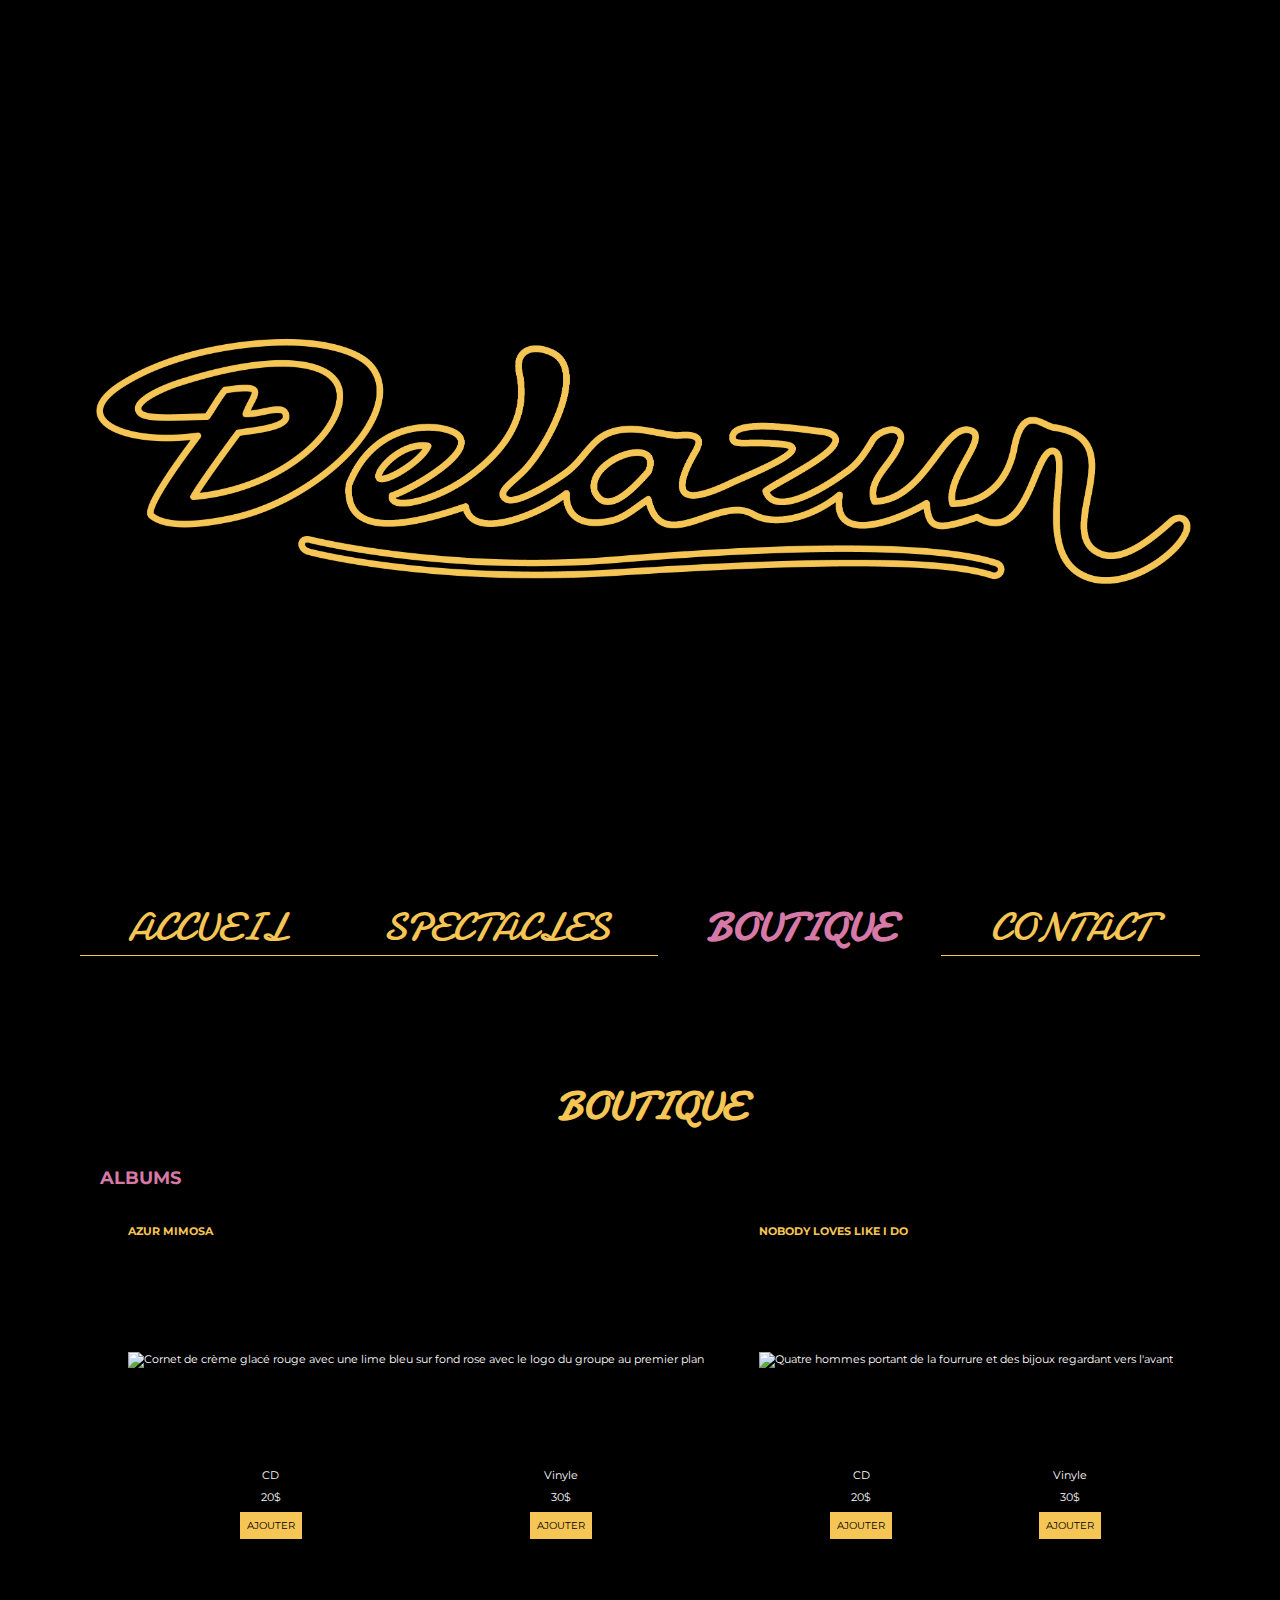
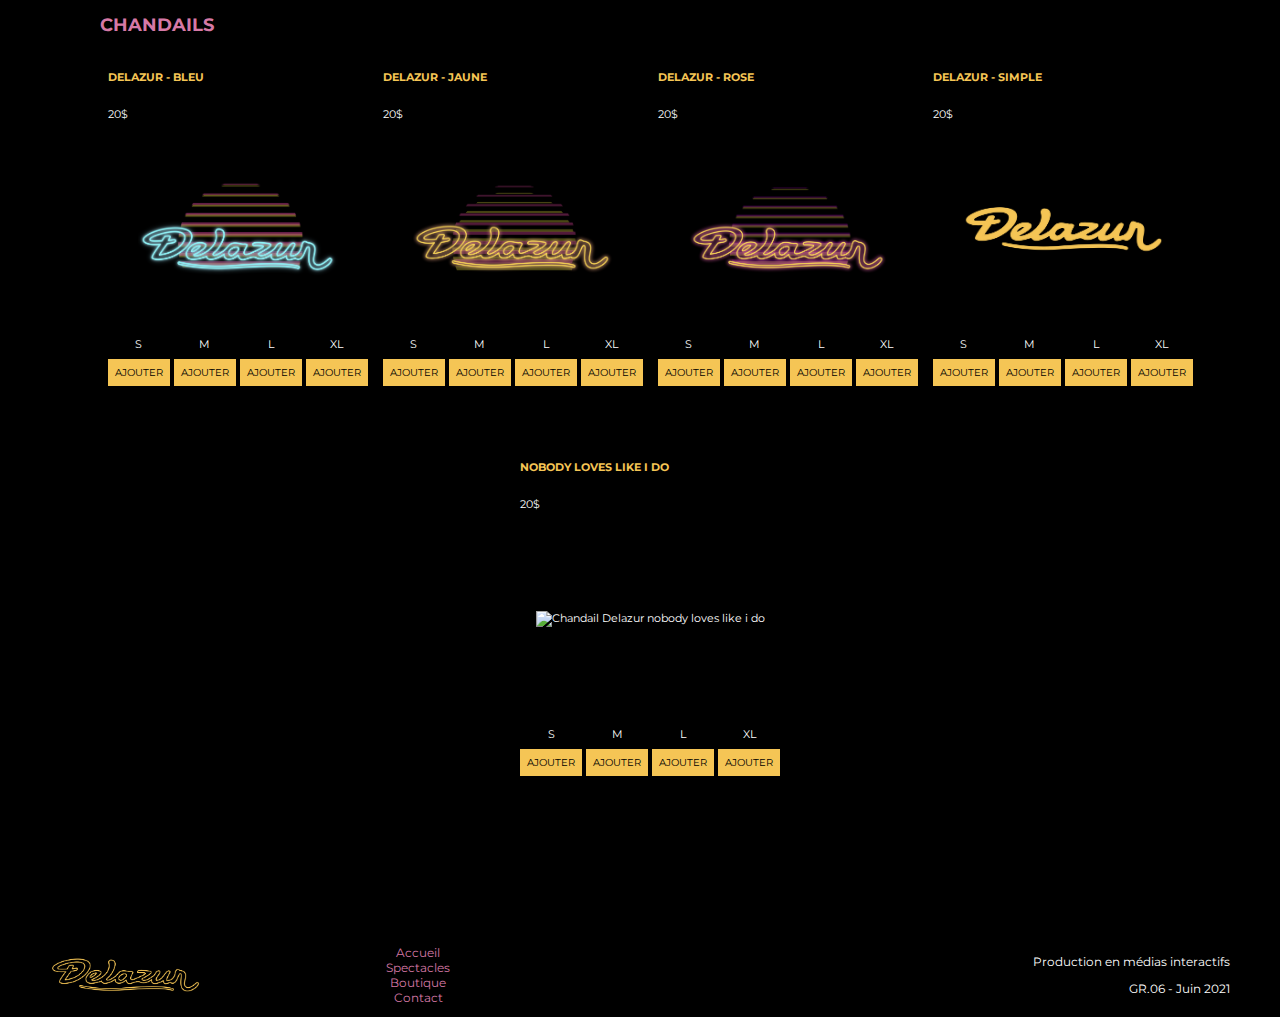
==== commit 9cb064e6: "ajouter class active et corriger le lien dans la nav /src/" ====
--- a/src/boutique.html
+++ b/src/boutique.html
@@ -19,15 +19,15 @@
             <ul>
                 <li><a class="serif" href="/src/index.html">Accueil</a></li>
                 <li><a class="serif" href="/src/spectacles.html">Spectacles</a></li>
-                <li><a class="serif" href="boutique.html">Boutique</a></li>
+                <li><a class="serif active" href="/src/boutique.html">Boutique</a></li>
                 <li><a class="serif" href="/src/contact.html">Contact</a></li>
             </ul>
         </nav>
     </header>
     <main>
         <div class="panierAchat">
-            <div id="bascule-panier">
-                <i id="iconeDuPanierDAchat" class="fas fa-shopping-cart" aria-hidden="true"><sub id="nombreDeProduitsDansLePanier">0</sub></i>
+            <div id="bascule-panier" aria-label="Ouvrir le panier">
+                <i id="iconeDuPanierDAchat" class="fas fa-shopping-cart" tabindex="0"><sub id="nombreDeProduitsDansLePanier">0</sub></i>
             </div>
             <table id="panierAchat-tb">
                 <thead>
@@ -36,14 +36,6 @@
                     </tr>
                 </thead>
                 <tbody>
-                    <!-- <tr>
-                        <th headers="panierAchat-th" colspan="4" id="premier-item">Nobody Loves Like I Do</th>
-                    </tr>                    
-                    <tr>
-                        <td headers="panierAchat-th premier-item" colspan="1">Vinyle</td>
-                        <td headers="panierAchat-th premier-item" colspan="1">30$</td>
-                        <td headers="panierAchat-th premier-item" colspan="2"><a href="#">Retirer du panier</a></td>
-                    </tr> -->
                 </tbody>
             </table>
         </div>
@@ -250,7 +242,7 @@
             <ul>
                 <li><a href="/src/index.html">Accueil</a></li>
                 <li><a href="/src/spectacles.html">Spectacles</a></li>
-                <li><a href="boutique.html">Boutique</a></li>
+                <li><a href="/src/boutique.html">Boutique</a></li>
                 <li><a href="/src/contact.html">Contact</a></li>
             </ul>
         </div>
@@ -270,7 +262,7 @@
             <p>GR.06 - Juin 2021</p>
         </div>
     </footer>
-    <script type="module" src="./assets/scripts/boutique.js"></script>
+    <script type="module" src="/src/assets/scripts/boutique.js"></script>
 </body>
 
 </html>--- a/src/assets/css/boutique.css
+++ b/src/assets/css/boutique.css
@@ -114,6 +114,12 @@
 	margin: auto;
 }
 
+button:hover, button:focus {
+    cursor: pointer;
+	background-color: #fff;
+	border: 2px solid #fff;
+}
+
 sub#nombreDeProduitsDansLePanier {
 	margin: 0 10px 0 -0.9rem;
 	color: black;
@@ -160,18 +166,32 @@
 #panierAchat-tb.panier-ouvert {
 	width: 100%;
 	margin: 0;
-	padding: 10px;
-	text-align: left;
+	padding: 0 15px 25px 15px;
+	text-align: left;
+}
+
+#panierAchat-tb thead th {
+	padding-bottom: 15px;
+}
+
+#panierAchat-tb hr {
+	margin-bottom: 10px;
+	border:solid black 0.1px;
+
 }
 
 #panierAchat-tb td,
 #panierAchat-tb th {
 	font-size: 1.1rem;
 	margin: 0;
-	padding: 0;
+	padding: 4px 0;
 	font-size: 1.1rem;
 	color: black;
 	text-align: left;
+}
+
+#panierAchat-tb > tbody > tr > td:last-child {
+	text-align: right;
 }
 
 #panierAchat-tb th {
